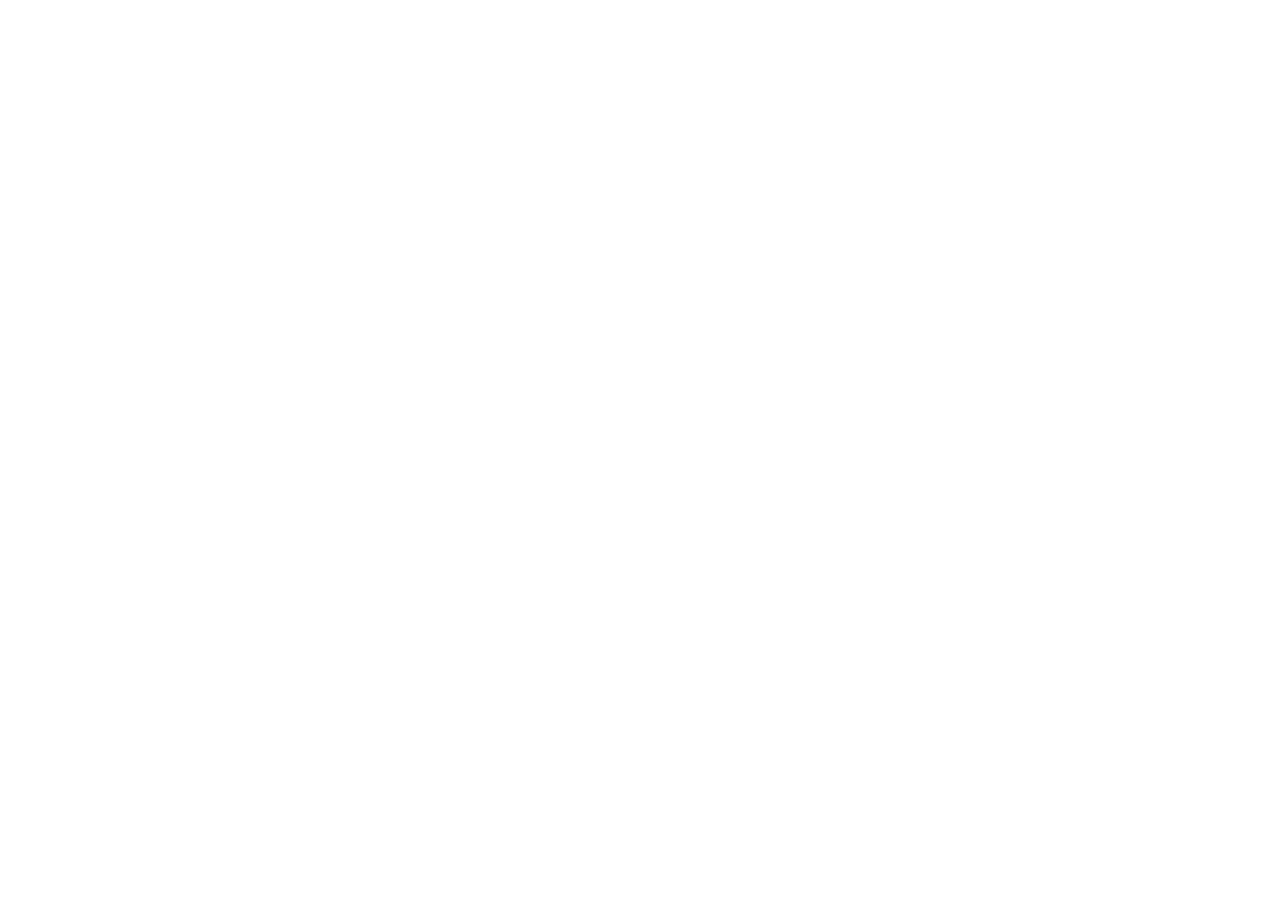
==== idex.html @ 3f2e111b "files" ====
<!DOCTYPE html>
<html lang="en">
  <head>
    <meta charset="UTF-8" />
    <meta name="viewport" content="width=device-width, initial-scale=1.0" />
    <meta http-equiv="X-UA-Compatible" content="ie=edge" />
    <title>Code Quiz!</title>
    <link rel="stylesheet" href="style.css" />
  </head>
  <body>
    <script src="script.js"></script>
  </body>
</html>
---- style.css ----
html,
body,
.wrapper {
  height: 100%;
  margin: 0;
  padding: 0;
}
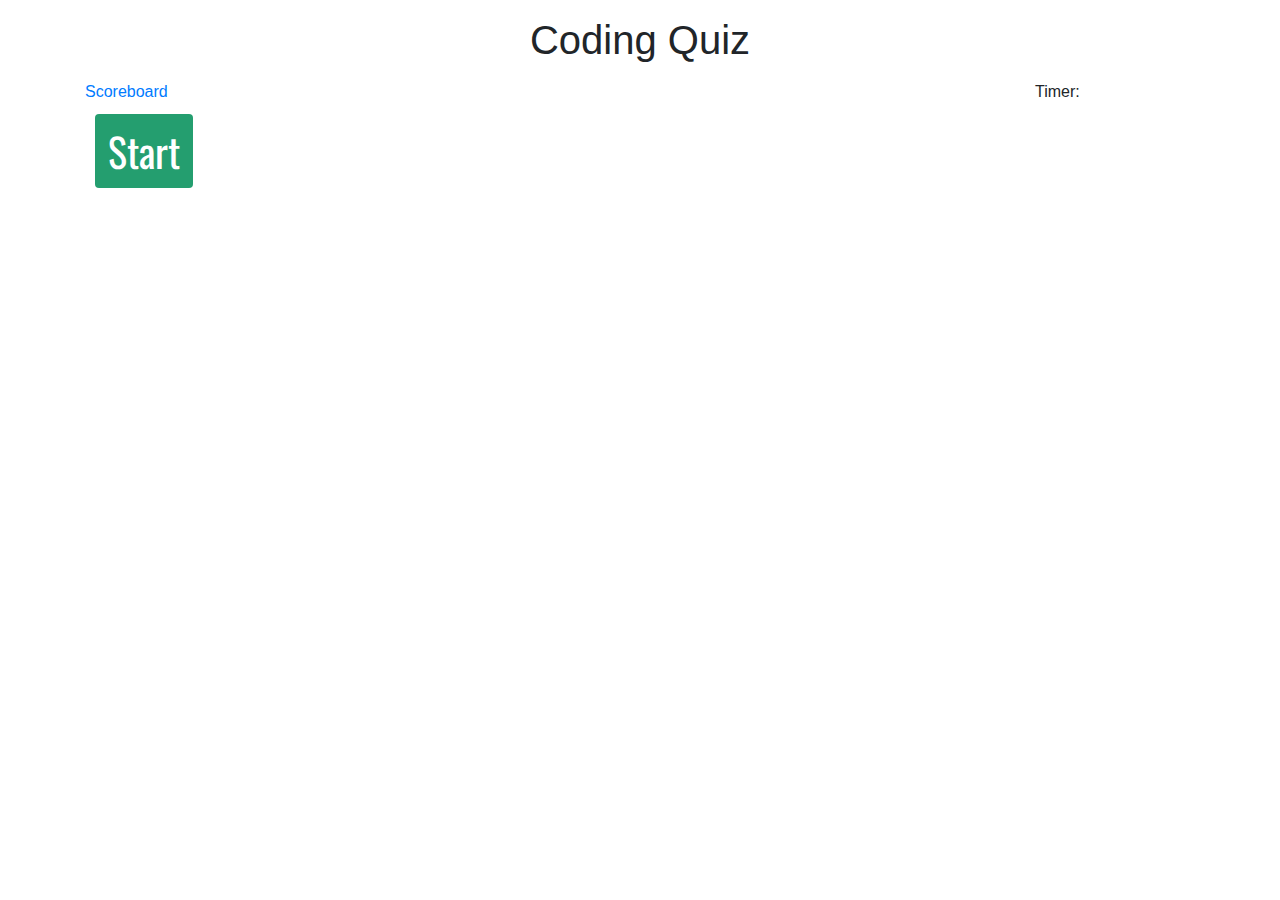
==== commit 2b06fedb: "index java" ====
--- a/idex.html
+++ b/idex.html
@@ -5,9 +5,52 @@
     <meta name="viewport" content="width=device-width, initial-scale=1.0" />
     <meta http-equiv="X-UA-Compatible" content="ie=edge" />
     <title>Code Quiz!</title>
-    <link rel="stylesheet" href="style.css" />
+  <link rel="stylesheet" href="https://maxcdn.bootstrapcdn.com/bootstrap/4.0.0/css/bootstrap.min.css">
+  <link rel="preconnect" href="https://fonts.gstatic.com">
+  <link href="https://fonts.googleapis.com/css2?family=Oswald&display=swap" rel="stylesheet">
+  <link rel="stylesheet" href="./style.css">
   </head>
+
   <body>
-    <script src="script.js"></script>
+  <header>
+    <h1 class="text-center my-3">Coding Quiz</h1>
+  </header>
+  <div class="container">
+
+    <div class="row">
+      <div class="col-sm-10 text-start">
+        <a href="./scoreboard.html">Scoreboard</a></div>
+       <div class="col-sm-2 float text-end">
+         Timer:<div id="miliseconds"></div>
+      </div>   
+</div>
+
+
+
+<div class="questionContainer hide">
+  <div id="question-container" class="hide">
+<div id="question">Question1</div>
+<div id="answer-btns" class="answerBtns">
+  <button class="btn">Answer1</button>
+  <button class="btn">Answer2</button>
+  <button class="btn">Answer3</button>
+  <button class="btn">Answer4</button>
+</div>
+  </div>
+</div>
+    <button id="start-btn" class="start-btn btn">Start</button>
+    <button id="next-btn" class="next-btn btn hide ">Next</button>
+  <div class="Stefanie"></div>
+
+
+
+<!-- jQuery, javascript file for the Bootstrap's javascript file to function -->
+<script src="https://cdnjs.cloudflare.com/ajax/libs/jquery/3.2.1/jquery.min.js"></script>
+
+<!-- Bootstrap's javascript file that allows the nav menu to work  -->
+<script src="https://maxcdn.bootstrapcdn.com/bootstrap/4.0.0/js/bootstrap.min.js"></script>
+
+<script src="script.js"></script>
   </body>
+  
 </html>--- a/style.css
+++ b/style.css
@@ -1,7 +1,69 @@
-html,
-body,
-.wrapper {
-  height: 100%;
+*, *::before, *after {
+  box-sizing: border-box;
+  font-family: 'Oswald', sans-serif;
+}
+
+.body {
+  font-family: 'Oswald', sans-serif;
+  font-size: 28px;
+  display: flex;
+  width: 100vw;
+  height: 100vw;
+  padding: 0;
   margin: 0;
-  padding: 0;
+  align-items: center;
+  justify-content: center;
+  background-color:lightcoral;
+}
+
+#question {
+  margin-left: 10px; 
+  font-size:30px;
+  color:black;
+}
+
+.questionContainer {
+  max-width: 100%;
+  background-color:rgb(77, 139, 115);
+  border-radius: 10px;
+  margin-top: 10px;
+  margin-bottom: 10px;
+  padding-bottom: 10px;
+  padding-top: 10px;
+}
+
+.btn {
+  font-family: 'Oswald', sans-serif;
+  font-size:28px;
+  color:white;
+  background-color: rgb(22, 22, 102);
+  margin-top: 10px;
+  margin-bottom: 10px;
+  margin-left: 10px;
+  margin-right: 10px;
+}
+
+.btn:hover {
+  border-color: yellow;
+}
+
+.start-btn {
+  font-size:40px;
+  color:white;
+  background-color: rgb(36, 158, 111);
+}
+
+.next-btn {
+  font-size:40px;
+  color:white;
+  background-color: rgb(77, 139, 115);
+  float: right;
+}
+.scoreboard, .timer {
+  color: black;
+  font-size: 20px;
+}
+
+.hide {
+  display: none;
 }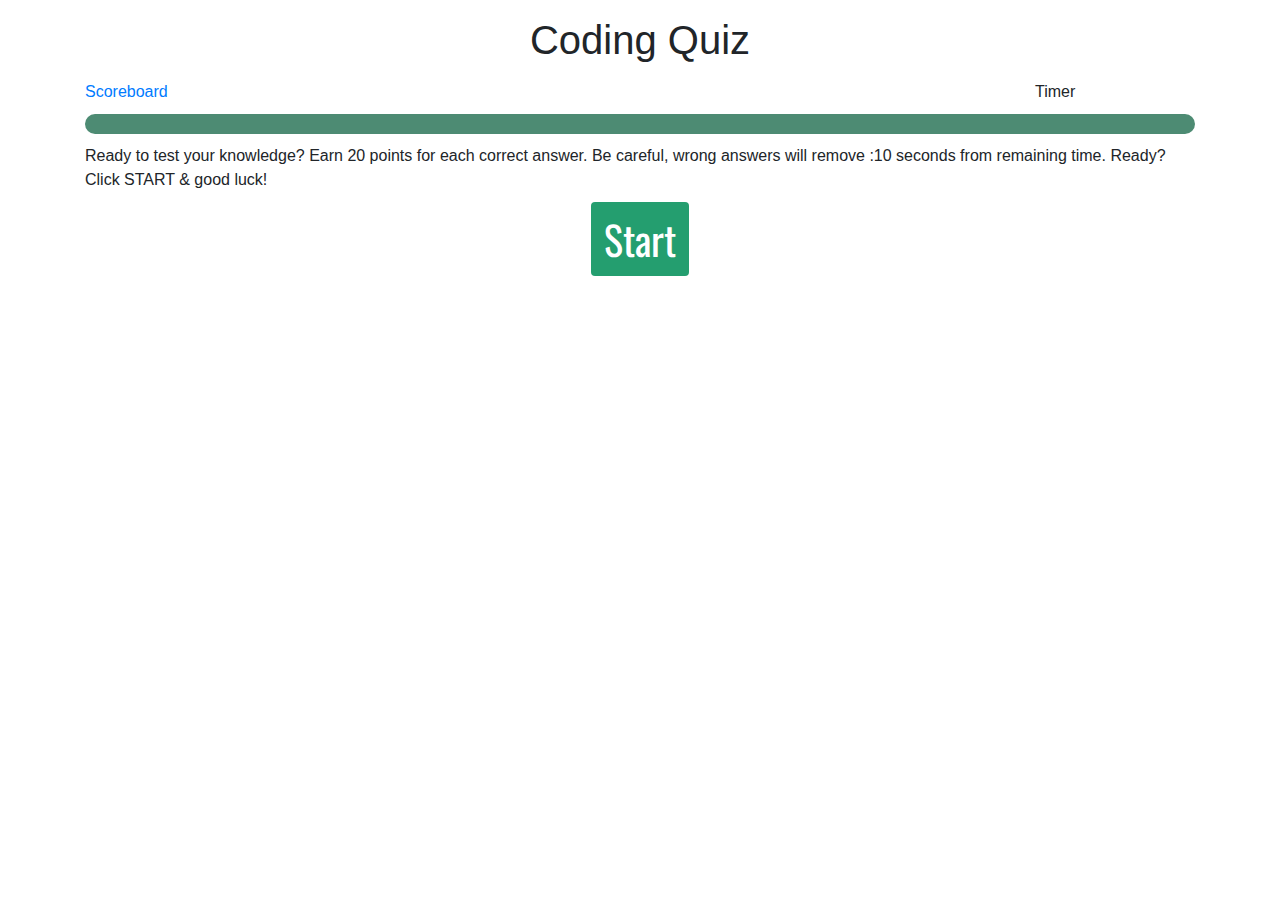
==== commit 4a2fed72: "added Ques & Timer" ====
--- a/idex.html
+++ b/idex.html
@@ -21,26 +21,27 @@
       <div class="col-sm-10 text-start">
         <a href="./scoreboard.html">Scoreboard</a></div>
        <div class="col-sm-2 float text-end">
-         Timer:<div id="miliseconds"></div>
+        <div id="timer">Timer</div>
       </div>   
 </div>
 
-
-
-<div class="questionContainer hide">
+<div class="questionContainer">
   <div id="question-container" class="hide">
-<div id="question">Question1</div>
+<h2 id="question"></h2>
 <div id="answer-btns" class="answerBtns">
-  <button class="btn">Answer1</button>
-  <button class="btn">Answer2</button>
-  <button class="btn">Answer3</button>
-  <button class="btn">Answer4</button>
+  <button class="btn" id="ans1"></button>
+  <button class="btn" id="ans2"></button>
+  <button class="btn" id="ans3"></button>
+  <button class="btn" id="ans4"></button>
 </div>
-  </div>
 </div>
+</div>
+<div id="instructions">Ready to test your knowledge? Earn 20 points for each correct answer. Be careful, wrong answers will remove :10 seconds from remaining time. Ready? Click START & good luck!</div>
+  <div class="controls">
     <button id="start-btn" class="start-btn btn">Start</button>
     <button id="next-btn" class="next-btn btn hide ">Next</button>
-  <div class="Stefanie"></div>
+</div> 
+</div>
 
 
 
--- a/style.css
+++ b/style.css
@@ -8,12 +8,11 @@
   font-size: 28px;
   display: flex;
   width: 100vw;
-  height: 100vw;
+  height: 100vh;
   padding: 0;
   margin: 0;
   align-items: center;
   justify-content: center;
-  background-color:lightcoral;
 }
 
 #question {
@@ -25,6 +24,7 @@
 .questionContainer {
   max-width: 100%;
   background-color:rgb(77, 139, 115);
+  display: flex;
   border-radius: 10px;
   margin-top: 10px;
   margin-bottom: 10px;
@@ -41,10 +41,12 @@
   margin-bottom: 10px;
   margin-left: 10px;
   margin-right: 10px;
+  text-align: center;
 }
 
 .btn:hover {
   border-color: yellow;
+  cursor: pointer;
 }
 
 .start-btn {
@@ -59,6 +61,7 @@
   background-color: rgb(77, 139, 115);
   float: right;
 }
+
 .scoreboard, .timer {
   color: black;
   font-size: 20px;
@@ -66,4 +69,16 @@
 
 .hide {
   display: none;
+}
+
+.controls {
+  display: flex;
+  justify-content: center;
+  align-items: center;
+}
+
+.instructions {
+  margin-top:15px;
+  margin-bottom: 15px;
+  font-style: italic;
 }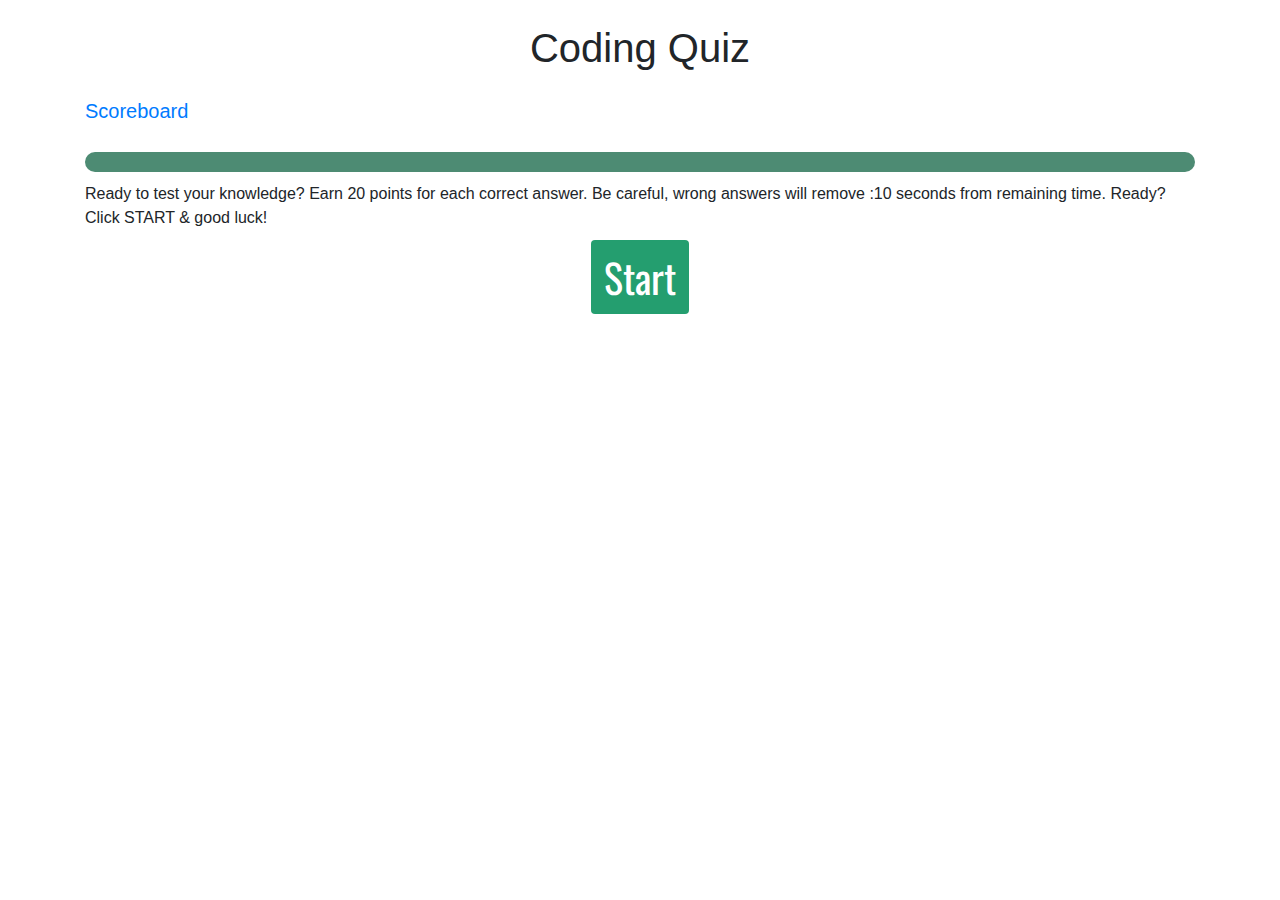
==== commit 68fa3e11: "questions finalized" ====
--- a/idex.html
+++ b/idex.html
@@ -13,33 +13,32 @@
 
   <body>
   <header>
-    <h1 class="text-center my-3">Coding Quiz</h1>
+    <h1 class="text-center my-4">Coding Quiz</h1>
   </header>
   <div class="container">
 
     <div class="row">
-      <div class="col-sm-10 text-start">
+      <div class="col-sm-4 blockquote text-left">
         <a href="./scoreboard.html">Scoreboard</a></div>
-       <div class="col-sm-2 float text-end">
-        <div id="timer">Timer</div>
-      </div>   
+        <div class="col-sm-4 blockquote text-center" id="score"></div> 
+        <div class="col-sm-4 blockquote text-right" id="timer"></div>
 </div>
 
 <div class="questionContainer">
   <div id="question-container" class="hide">
 <h2 id="question"></h2>
 <div id="answer-btns" class="answerBtns">
-  <button class="btn" id="ans1"></button>
-  <button class="btn" id="ans2"></button>
-  <button class="btn" id="ans3"></button>
-  <button class="btn" id="ans4"></button>
+  <button class="btn ansbtn" id="ans1"></button>
+  <button class="btn ansbtn" id="ans2"></button>
+  <button class="btn ansbtn" id="ans3"></button>
+  <button class="btn ansbtn" id="ans4"></button>
 </div>
 </div>
 </div>
 <div id="instructions">Ready to test your knowledge? Earn 20 points for each correct answer. Be careful, wrong answers will remove :10 seconds from remaining time. Ready? Click START & good luck!</div>
-  <div class="controls">
+<div id="correctincorrect" class="font-italic size:80px"></div>
+<img src="./images/gameover.gif" id="game-over" class="hide blockquote text-center" alt="Game Over" width="50%" height="50%"></img>  <div class="controls">
     <button id="start-btn" class="start-btn btn">Start</button>
-    <button id="next-btn" class="next-btn btn hide ">Next</button>
 </div> 
 </div>
 
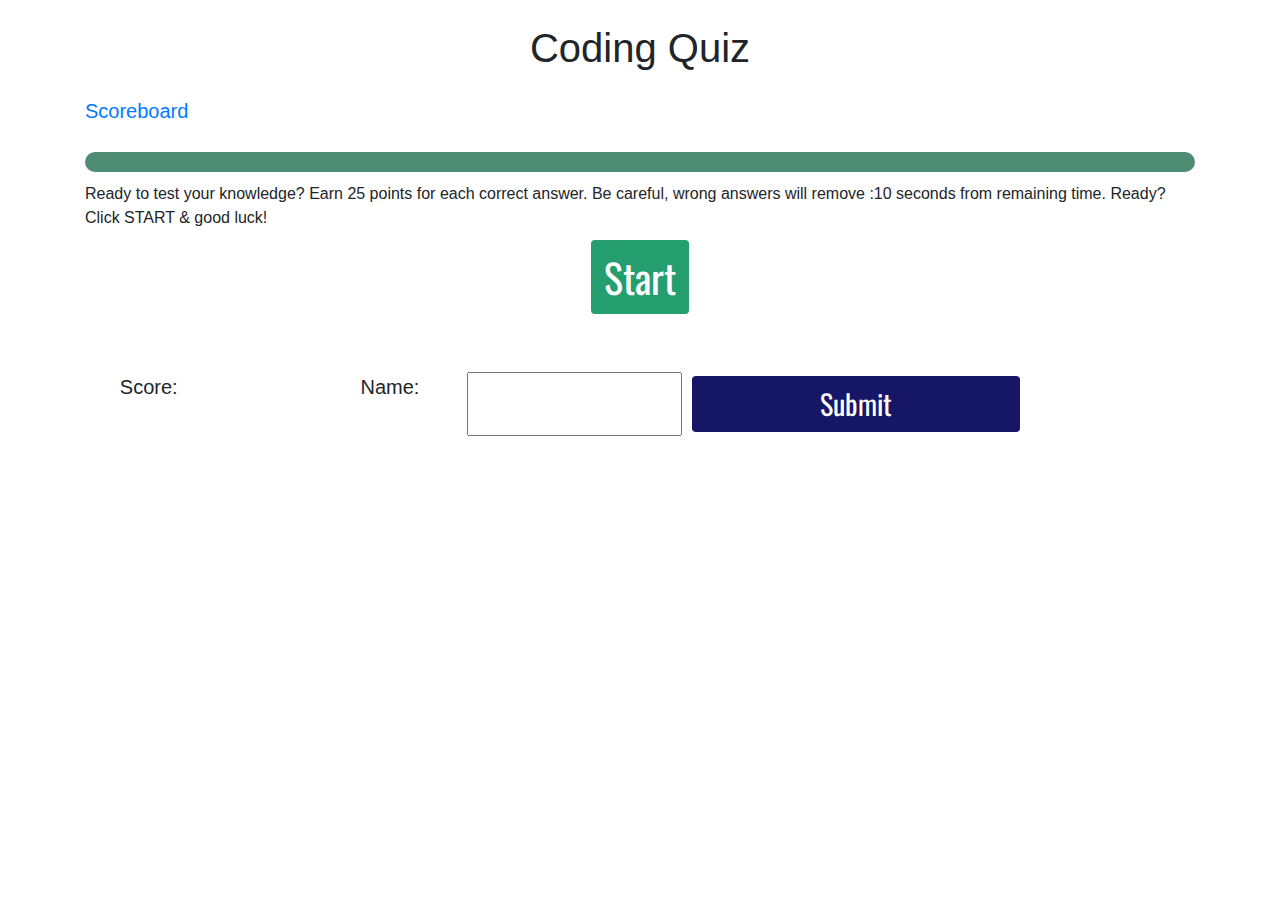
==== commit 016c500f: "score entry" ====
--- a/idex.html
+++ b/idex.html
@@ -18,10 +18,9 @@
   <div class="container">
 
     <div class="row">
-      <div class="col-sm-4 blockquote text-left">
-        <a href="./scoreboard.html">Scoreboard</a></div>
-        <div class="col-sm-4 blockquote text-center" id="score"></div> 
-        <div class="col-sm-4 blockquote text-right" id="timer"></div>
+      <div class="col-sm-3 blockquote text-left"><a href="./scoreboard.html">Scoreboard</a></div>
+        <div class="col-sm-3 blockquote text-center" id="score"></div> 
+        <div class="col-sm-3 blockquote text-right" id="timer"></div>
 </div>
 
 <div class="questionContainer">
@@ -35,11 +34,21 @@
 </div>
 </div>
 </div>
-<div id="instructions">Ready to test your knowledge? Earn 20 points for each correct answer. Be careful, wrong answers will remove :10 seconds from remaining time. Ready? Click START & good luck!</div>
+<div id="instructions">Ready to test your knowledge? Earn 25 points for each correct answer. Be careful, wrong answers will remove :10 seconds from remaining time. Ready? Click START & good luck!</div>
 <div id="correctincorrect" class="font-italic size:80px"></div>
 <img src="./images/gameover.gif" id="game-over" class="hide blockquote text-center" alt="Game Over" width="50%" height="50%"></img>  <div class="controls">
     <button id="start-btn" class="start-btn btn">Start</button>
 </div> 
+</div>
+
+<div class="ScoreContainer my-5" id="scoreContain">
+  <div class="row">
+    <div class="col-sm-3 blockquote text-center">Score:</div>
+    <div class="row">
+      <label for="inputname" class="col-sm-3 blockquote text-center mx-5" id="score">Name:</label></div>
+    <!-- <div class="col-sm-6 blockquote text-left"></div> -->
+    <input type="text">
+      <button class="btn subScore-btn my-1 col-sm-3">Submit</button></div> 
 </div>
 
 
--- a/style.css
+++ b/style.css
@@ -32,7 +32,7 @@
   padding-top: 10px;
 }
 
-.btn {
+.btn, .subScore-btn {
   font-family: 'Oswald', sans-serif;
   font-size:28px;
   color:white;
@@ -55,12 +55,11 @@
   background-color: rgb(36, 158, 111);
 }
 
-.next-btn {
+/* .subScore-btn, .btn {
   font-size:40px;
   color:white;
-  background-color: rgb(77, 139, 115);
-  float: right;
-}
+  text-align: center;
+} */
 
 .scoreboard, .timer {
   color: black;
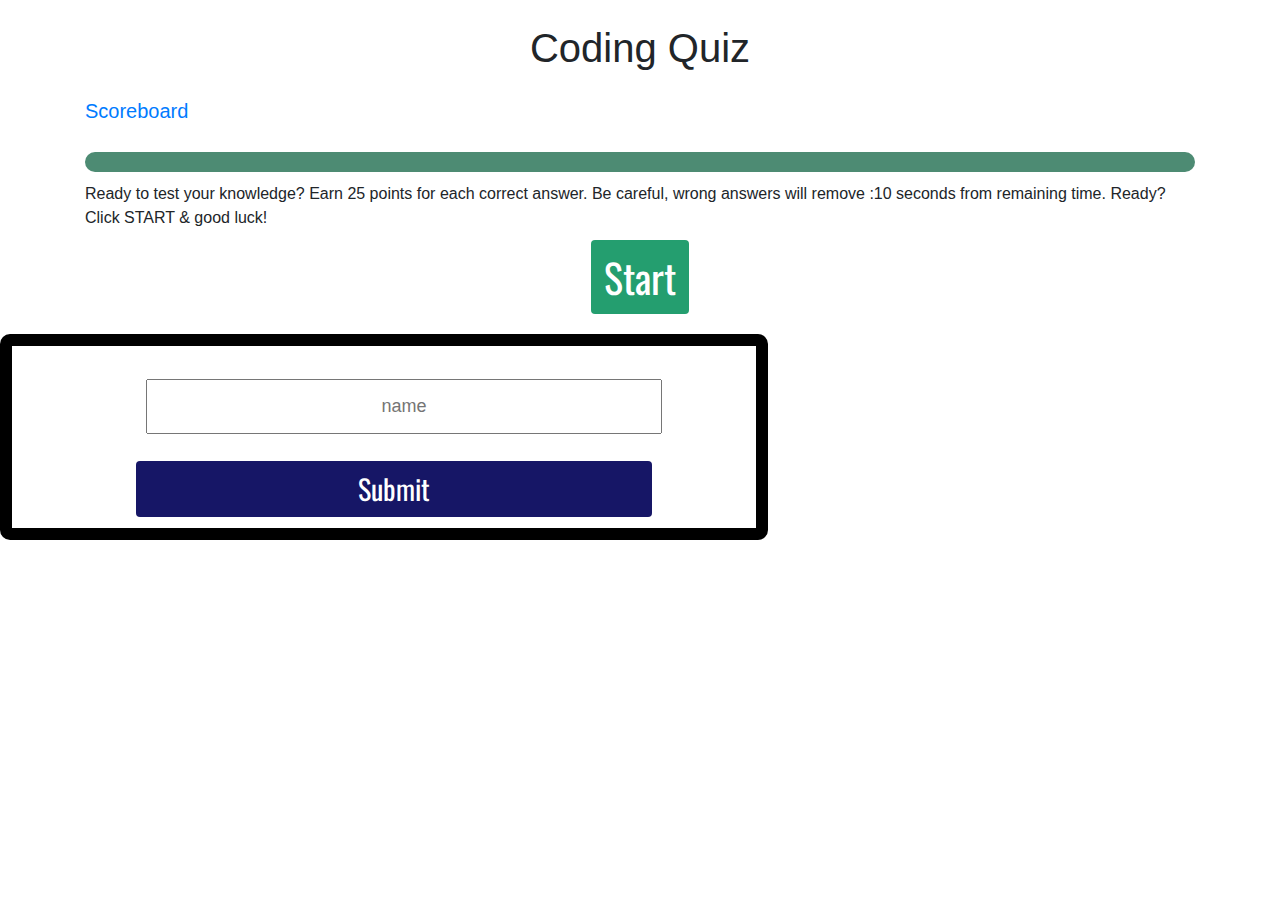
==== commit 483568ba: "scorebox edits" ====
--- a/idex.html
+++ b/idex.html
@@ -19,7 +19,7 @@
 
     <div class="row">
       <div class="col-sm-3 blockquote text-left"><a href="./scoreboard.html">Scoreboard</a></div>
-        <div class="col-sm-3 blockquote text-center" id="score"></div> 
+        <div class="col-sm-3 blockquote text-center score" id="score"></div> 
         <div class="col-sm-3 blockquote text-right" id="timer"></div>
 </div>
 
@@ -41,16 +41,25 @@
 </div> 
 </div>
 
-<div class="ScoreContainer my-5" id="scoreContain">
-  <div class="row">
-    <div class="col-sm-3 blockquote text-center">Score:</div>
+<div class="ScoreContainer hide" id="scoreContain">
+  <form>
     <div class="row">
-      <label for="inputname" class="col-sm-3 blockquote text-center mx-5" id="score">Name:</label></div>
-    <!-- <div class="col-sm-6 blockquote text-left"></div> -->
-    <input type="text">
-      <button class="btn subScore-btn my-1 col-sm-3">Submit</button></div> 
+      <div class="col-sm-2"></div>
+    <div class="col-sm-8 my-2 score" id=finalScore></div>
+    <div class="col-sm-2"></div>
+    </div>
+    <div class="row">
+      <div class="col-sm-2"></div>
+    <input class="col-sm-8 my-3 text-center" placeholder="name" id="name">
+    <div class="col-sm-2"></div>
+    </div>
+    <div class="row">
+      <div class="col-sm-2"></div>
+    <button id="submit" class="btn col-sm-8" width="10%" height="10%">Submit</button>
+    <div class="col-sm-2"></div>
+  </div>
+  </form>
 </div>
-
 
 
 <!-- jQuery, javascript file for the Bootstrap's javascript file to function -->
--- a/style.css
+++ b/style.css
@@ -32,7 +32,7 @@
   padding-top: 10px;
 }
 
-.btn, .subScore-btn {
+.btn, .submit {
   font-family: 'Oswald', sans-serif;
   font-size:28px;
   color:white;
@@ -55,12 +55,6 @@
   background-color: rgb(36, 158, 111);
 }
 
-/* .subScore-btn, .btn {
-  font-size:40px;
-  color:white;
-  text-align: center;
-} */
-
 .scoreboard, .timer {
   color: black;
   font-size: 20px;
@@ -80,4 +74,27 @@
   margin-top:15px;
   margin-bottom: 15px;
   font-style: italic;
-}+}
+
+/* Container Border */
+.ScoreContainer {
+  display: block;
+  text-align: center;
+  border: 12px solid black;
+  width: 60%;
+  border-radius: 10px;
+  margin-top:10px;
+  }
+
+  #name {
+    width: 80%;
+    padding: 12px 20px;
+    margin: 8px 20px;
+    box-sizing: border-box;
+    font-size: 18px;
+  }
+
+  #finalScore {
+    font-size:35px;
+    font-weight:bold;
+  }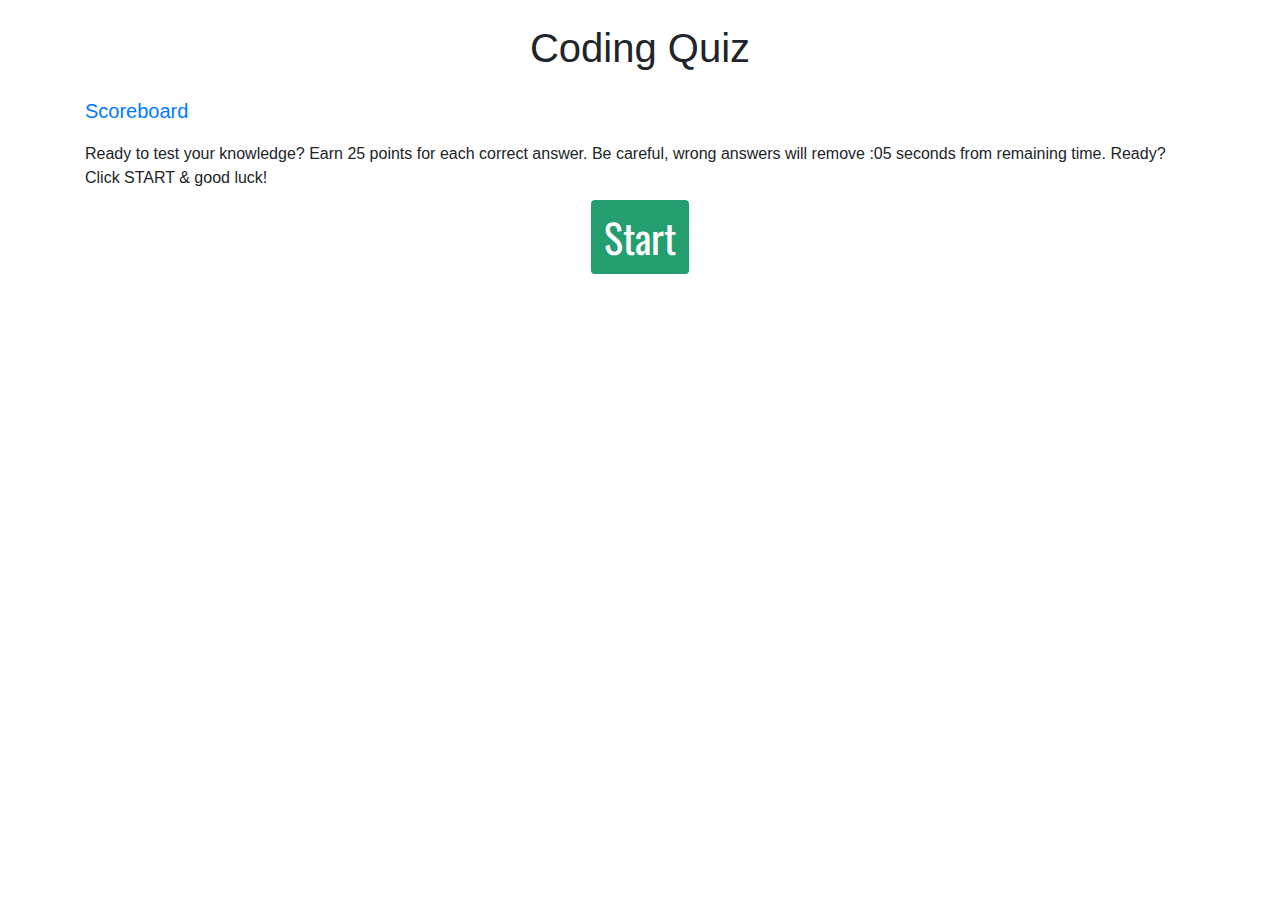
==== commit 579ac2af: "scoreboard updates" ====
--- a/idex.html
+++ b/idex.html
@@ -3,8 +3,9 @@
   <head>
     <meta charset="UTF-8" />
     <meta name="viewport" content="width=device-width, initial-scale=1.0" />
-    <meta http-equiv="X-UA-Compatible" content="ie=edge" />
+   
     <title>Code Quiz!</title>
+  
   <link rel="stylesheet" href="https://maxcdn.bootstrapcdn.com/bootstrap/4.0.0/css/bootstrap.min.css">
   <link rel="preconnect" href="https://fonts.gstatic.com">
   <link href="https://fonts.googleapis.com/css2?family=Oswald&display=swap" rel="stylesheet">
@@ -16,11 +17,10 @@
     <h1 class="text-center my-4">Coding Quiz</h1>
   </header>
   <div class="container">
-
     <div class="row">
-      <div class="col-sm-3 blockquote text-left"><a href="./scoreboard.html">Scoreboard</a></div>
-        <div class="col-sm-3 blockquote text-center score" id="score"></div> 
-        <div class="col-sm-3 blockquote text-right" id="timer"></div>
+      <div class="col-sm-4 blockquote text-left"><a href="./scoreboard.html">Scoreboard</a></div>
+        <div class="col-sm-4 blockquote text-center score" id="score"></div> 
+        <div class="col-sm-4 blockquote text-right" id="timer"></div>
 </div>
 
 <div class="questionContainer">
@@ -34,14 +34,12 @@
 </div>
 </div>
 </div>
-<div id="instructions">Ready to test your knowledge? Earn 25 points for each correct answer. Be careful, wrong answers will remove :10 seconds from remaining time. Ready? Click START & good luck!</div>
+<div id="instructions">Ready to test your knowledge? Earn 25 points for each correct answer. Be careful, wrong answers will remove :05 seconds from remaining time. Ready? Click START & good luck!</div>
 <div id="correctincorrect" class="font-italic size:80px"></div>
-<img src="./images/gameover.gif" id="game-over" class="hide blockquote text-center" alt="Game Over" width="50%" height="50%"></img>  <div class="controls">
+<div class="controls">
     <button id="start-btn" class="start-btn btn">Start</button>
-</div> 
-</div>
-
-<div class="ScoreContainer hide" id="scoreContain">
+<div class="scoreContainer hide" id="scoreContain">
+  <img src="./images/gameover.gif" id="game-over" class="gameimg hide blockquote text-center ml-3" alt="Game Over" width="50%" height="50%"></img>  
   <form>
     <div class="row">
       <div class="col-sm-2"></div>
@@ -60,6 +58,7 @@
   </div>
   </form>
 </div>
+</div>
 
 
 <!-- jQuery, javascript file for the Bootstrap's javascript file to function -->
--- a/style.css
+++ b/style.css
@@ -21,7 +21,7 @@
   color:black;
 }
 
-.questionContainer {
+.questionContainer .gameimg {
   max-width: 100%;
   background-color:rgb(77, 139, 115);
   display: flex;
@@ -31,6 +31,20 @@
   padding-bottom: 10px;
   padding-top: 10px;
 }
+
+/* Container Border */
+.scoreContainer {
+  display: flex;
+  text-align: center;
+  border: 12px solid black;
+  width: 60%;
+  border-radius: 10px;
+  margin-top:10px;
+  margin-left:14px;
+  display: flex;
+  justify-content: center;
+  align-items: center;
+  }
 
 .btn, .submit {
   font-family: 'Oswald', sans-serif;
@@ -76,16 +90,6 @@
   font-style: italic;
 }
 
-/* Container Border */
-.ScoreContainer {
-  display: block;
-  text-align: center;
-  border: 12px solid black;
-  width: 60%;
-  border-radius: 10px;
-  margin-top:10px;
-  }
-
   #name {
     width: 80%;
     padding: 12px 20px;
